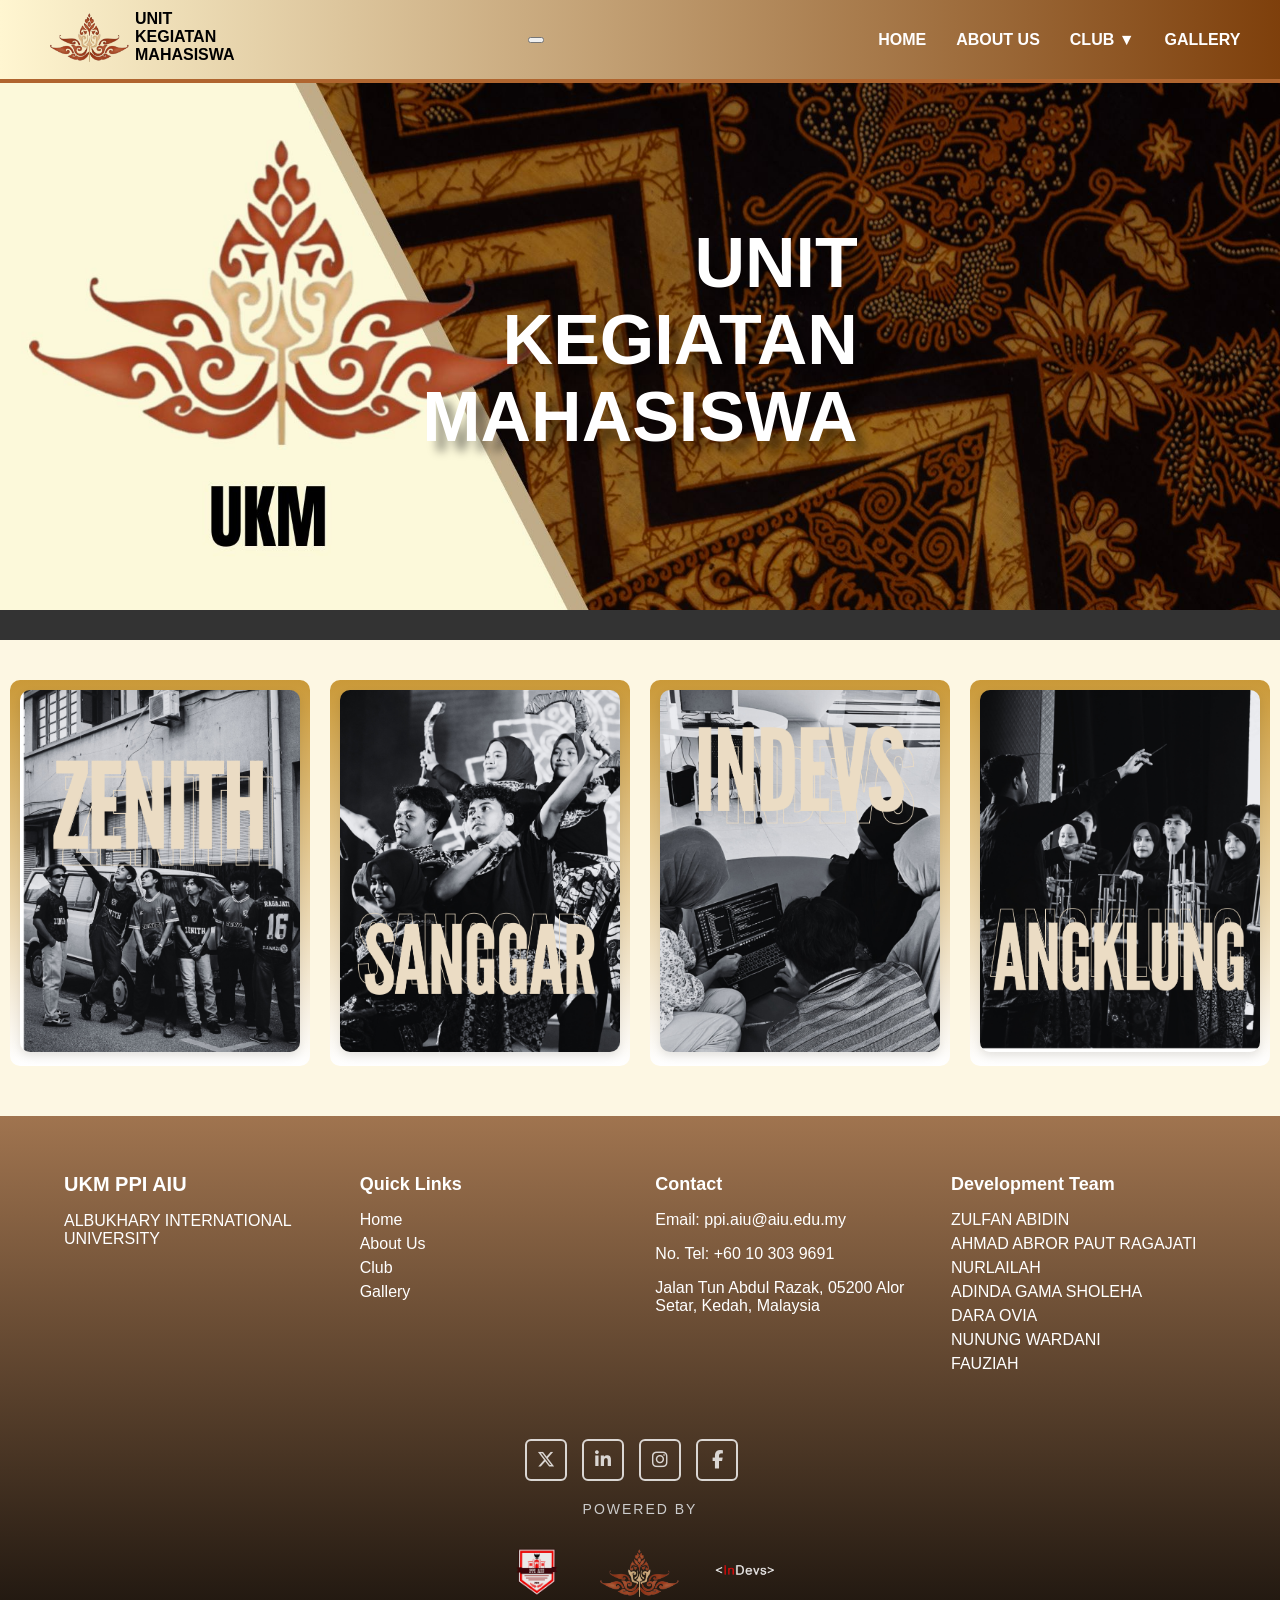
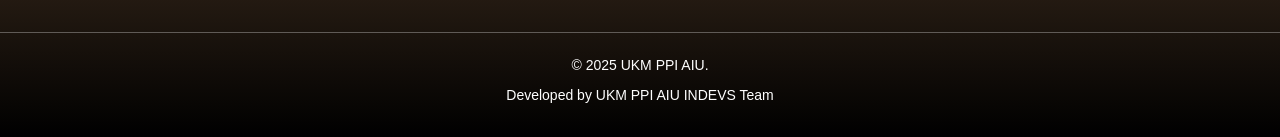
==== index.html @ 29023b62 "index" ====
<!DOCTYPE html>
<html lang="en">
<head>
  <meta charset="UTF-8">
  <meta name="viewport" content="width=device-width, initial-scale=1.0">
  <title>UKM</title>
  <link rel="stylesheet" href="style.css">
  <link rel="stylesheet" href="https://cdnjs.cloudflare.com/ajax/libs/font-awesome/6.5.0/css/all.min.css">

</head>
<body>

  <!-- HEADER -->
  <header>
    <div class="logo">
      <img src="logo.png" alt="Logo UKM">
      <div class="title">
        <h3>UNIT</h3>
        <h3>KEGIATAN</h3>
        <h3>MAHASISWA</h3>
      </div>
    </div>
    <button class="nav-toggle" aria-label="Toggle navigation" aria-expanded="false">
      <span class="bar"></span>
      <span class="bar"></span>
      <span class="bar"></span>
    </button>
    <nav>
      <ul>
        <li><a href="index.html">HOME</a></li>
        <li><a href="about.html">ABOUT US</a></li>
        
        <li class="dropdown">
          <a href="#">CLUB ▼</a>
          <ul class="dropdown-content">
            <li><a href="sanggar.html">SANGGAR</a></li>
            <li><a href="zenith.html">ZENITH</a></li>
            <li><a href="indevs.html">INDEVS</a></li>
            <li><a href="angklung.html">ANKLUNG</a></li>
          </ul>
        </li>
        <li><a href="gallery.html">GALLERY</a></li>
      </ul>
    </nav>
  </header>

  <!-- HERO SECTION -->
<main>
  <section class="hero">
    <div class="overlay"></div>
    <div class="hero-content">
      <!--<img src="logo.png" alt="UKM Logo" class="hero-logo">-->
      <div class="hero-right">
        <h1>UNIT<br>KEGIATAN<br>MAHASISWA</h1>
      </div>
  <section>
</main>

<div class="gallery1">

<a href="zenith.html">   
  <div class="card">
    <img src="jenitcard.png" alt="Picture 1">
  </div>
</a>

<a href="sanggar.html">    
  <div class="card">
    <img src="sang card.png" alt="Picture 2">
    
  </div>
</a>  

<a href="indevs.html">          
  <div class="card">
    <img src="indevs card.png" alt="Picture 3">
  </div>
</a>  

<a href="angklung.html">    
  <div class="card">
    <img src="ang card.png" alt="Picture 4">
 </div>
</a>
</div>

    

  <!-- Footer -->
<footer class="footer">
  <div class="footer-container">

    <!-- Logo + Name -->
    <div class="footer-section">
      <h2 class="footer-title">UKM PPI AIU</h2>
      <p>ALBUKHARY INTERNATIONAL UNIVERSITY</p>
    </div>



    <!-- Quick Links -->
    <div class="footer-section">
      <h3>Quick Links</h3>
      <ul>
        <li><a href="ukm.html">Home</a></li>
        <li><a href="about.html">About Us</a></li>
        <li><a href="#">Club</a></li>
        <li><a href="gallery.html">Gallery</a></li>
      </ul>
    </div>

    <!-- Contact Info -->
    <div class="footer-section">
      <h3>Contact</h3>
      <p>Email: ppi.aiu@aiu.edu.my</p>
      <p>No. Tel: +60 10 303 9691</p>
      <p>Jalan Tun Abdul Razak, 05200
Alor Setar, Kedah, Malaysia</p>
    </div>

    
    <!-- Development Team -->
    <div class="footer-section">
      <h3>Development Team</h3>
      <ul> 
        <li>ZULFAN ABIDIN</li>
        <li>AHMAD ABROR PAUT RAGAJATI</li>
        <li>NURLAILAH</li>
        <li>ADINDA GAMA SHOLEHA</li>
        <li>DARA OVIA</li>
        <li>NUNUNG WARDANI</li>
        <li>FAUZIAH</li>
        

      </ul>
    </div>
    

  </div>
<div class="powered-by">
  <div class="social-icons">
    <a href="#" class="icon-box">
        <i class="fa-brands fa-x-twitter"></i>
    </a>
    <a href="#" class="icon-box">
        <i class="fa-brands fa-linkedin-in"></i>
    </a>
    <a href="#" class="icon-box">
        <i class="fa-brands fa-instagram"></i>
    </a>
    <a href="#" class="icon-box">
        <i class="fa-brands fa-facebook-f"></i>
    </a>
</div>
    <p>POWERED BY</p>

    <div class="power-logos">
        <img src="LOGO PPI-AIU-smaller size.png" alt="Logo 1">
        <img src="logo2.png" alt="Logo 2">
        <img src="logo3.png" alt="Logo 3">
    </div>
</div>

  <div class="footer-bottom">
    <p>© 2025 UKM PPI AIU.</p>
    <p>Developed by UKM PPI AIU INDEVS Team</p>
  </div>
</footer>

<script src="animations.js"></script>
</body>
</html>
---- style.css ----
body {
  margin: 0;
  font-family: Arial, sans-serif;
  background-color: #fdf7e3;
  margin-top: 70px; /* untuk menghindari konten tertutup header */
}

/* HEADER */
header {
  background: linear-gradient(to left, #7d3e0a, #fff6d1);
  position: fixed;
  background-color: #fff6d1;
  display: flex;
  justify-content: space-between;
  align-items: center;
  padding: 10px 50px;
  border-bottom: 4px solid #b0652f;
  top: 0;
  left: 0;
  width: 93%;
  z-index: 999;
}

.logo {
  display: flex;
  align-items: center;
  gap: 5px;
  margin-bottom: 5px;
  
}

.logo img {
  width: 80px;
  size: 200px;
}

.title h3 {
  font-size: 16px;
  color: #000000;
  margin: 0;
}

nav ul {
  list-style: none;
  display: flex;
  gap: 30px;
  margin: 0;
}

nav a {
  text-decoration: none;
  color: #fffefe;
  font-weight: bold;
}

nav a:hover {
  color: #000000;
}

/* DROPDOWN MENU */
.dropdown {
  position: relative;
}

.dropdown-content {
  display: none;
  position: absolute;
  background-color: #89561d;
  list-style: none;
  padding: 10px;
  border-radius: 10px;
  z-index: 999;        
}

.dropdown:hover .dropdown-content {
  display: block;
}

/* HERO SECTION */
/* HERO SECTION */
.hero {
  position: relative;
  height: 540px;
  background: url('WEBSITE\ UKM.jpg') center/cover no-repeat;
  display: flex;
  justify-content: center;
  align-items: center;
  color: white;
  text-align: center;
  border-bottom: #333 30px solid;
}

/* Lapisan gelap agar teks lebih jelas 
.hero::after {
  content: "";
  position: absolute;
  top: 0;
  left: 0;
  width: 100%;
  height: 150%;
 
}*/

/* Konten utama di atas lapisan gelap */
.hero-content {
  position: relative;
  
  text-align: center;
}

.hero-logo {
  width: 300px;
  margin-bottom: 50px;
}

/* Judul teks */
.hero-right h1 {
    font-size: 70px;
    line-height: 1.1;
  text-align: right;
    color: white;
    font-weight: 900;
    text-shadow: 10px 10px 10px rgba(0,0,0,0.4);
  width: 100%;
  display: flex;
  align-items: center;
  justify-content: flex-end;  /* geser tulisan ke kanan */
    
    
    
}

.hero h2 {
  font-size: 35px;
  margin: 5px 0 0 0;
  font-weight: bold;
}

 .gallery1 {
            display: grid;
            grid-template-columns: repeat(auto-fit, minmax(250px, 1fr));
            gap: 20px;
            padding: 10px;
            margin-top: 30px;
        }

        
        .gallery1 img,
        .gallery1 video {
            width: 100%;
            border-radius: 10px;
            box-shadow: 0 4px 10px rgba(0,0,0,0.1);
            transition: transform 0.2s ease;
        }

        
        .gallery1 img:hover,
        .gallery1 video:hover {
            transform: scale(1.05);
        }

.card {
  background: linear-gradient(to bottom,rgb(202, 153, 56),white);
  padding: 10px;
  border-radius: 10px;
}

/* FOOTER */




.footer {
  background: linear-gradient(to top, #000000, #a0744f);
  color: #fff;
  padding: 40px 0 20px;
  font-family: Arial, sans-serif;
  margin-top: 40px;

}

.footer-container {
  width: 90%;
  max-width: 1200px;
  margin: auto;
  display: flex;
  justify-content: space-between;
  flex-wrap: wrap;
}

.footer-section {
  width: 23%;
  min-width: 200px;
  margin-bottom: 20px;
}

.footer-title {
  font-size: 20px;
  margin-bottom: 10px;
  font-weight: bold;
}

.footer-section h3 {
  margin-bottom: 10px;
  font-size: 18px;
}

.footer-section ul {
  list-style: none;
  padding: 0;
}

.footer-section ul li {
  margin-bottom: 6px;
}

.footer-section ul li a {
  color: #fff;
  text-decoration: none;
}

.footer-section ul li a:hover {
  text-decoration: underline;
}
.powered-by {
  text-align: center;
  margin-top: 30px;
  color: #ccc;
}

.powered-by p {
  font-size: 14px;
  letter-spacing: 2px;
  margin-bottom: 15px;
}

.power-logos {
  display: flex;
  justify-content: center;
  align-items: center;
  gap: 25px; /* jarak antar logo */
}

.power-logos img {
  width: 80px;   /* ukuran logo */
  height: auto;
  opacity: 0.9;
  transition: 0.3s;
}

.power-logos img:hover {
  opacity: 1;
  transform: scale(1.06);
}


.footer-bottom {
  text-align: center;
  margin-top: 20px;
  border-top: 1px solid rgba(255,255,255,0.3);
  padding-top: 10px;
  font-size: 14px;
}
.social-icons {
    margin-bottom: 20px;
    margin-left: 525px;
    display: flex;
    gap: 15px;
    align-items: center;
}

.icon-box {
    width: 38px;
    height: 38px;
    border: 2px solid #ffffffcc;
    display: flex;
    justify-content: center;
    align-items: center;
    border-radius: 6px;
    text-decoration: none;
    transition: 0.3s ease;
}

.icon-box i {
    color: #ffffffcc;
    font-size: 18px;
}

.icon-box:hover {
    border-color: #fff;
    transform: translateY(-3px);
}

.icon-box:hover i {
    color: #fff;
}




/*  ABOUT US PAGE STYLE SECTION  */
.about-section {
  display: flex;
  height: 520px;
  border-bottom: #333 30px solid;
}

.about-left {
  flex: 1;
  background: url('background1.jpg') center/cover no-repeat;
}

.about-right {
  flex: 1;
  background-color: #cbb490;
  padding: 40px;
  display: flex;
  flex-direction: column;
  justify-content: center;
}

.about-right h1 {
  color: black;
  font-size: 32px;
  margin-bottom: 50px;
}

.about-right p {
  color: #333;
  font-size: 18px;
  line-height: 1.5;
  margin-bottom: 100;
  margin-top: 50;
}
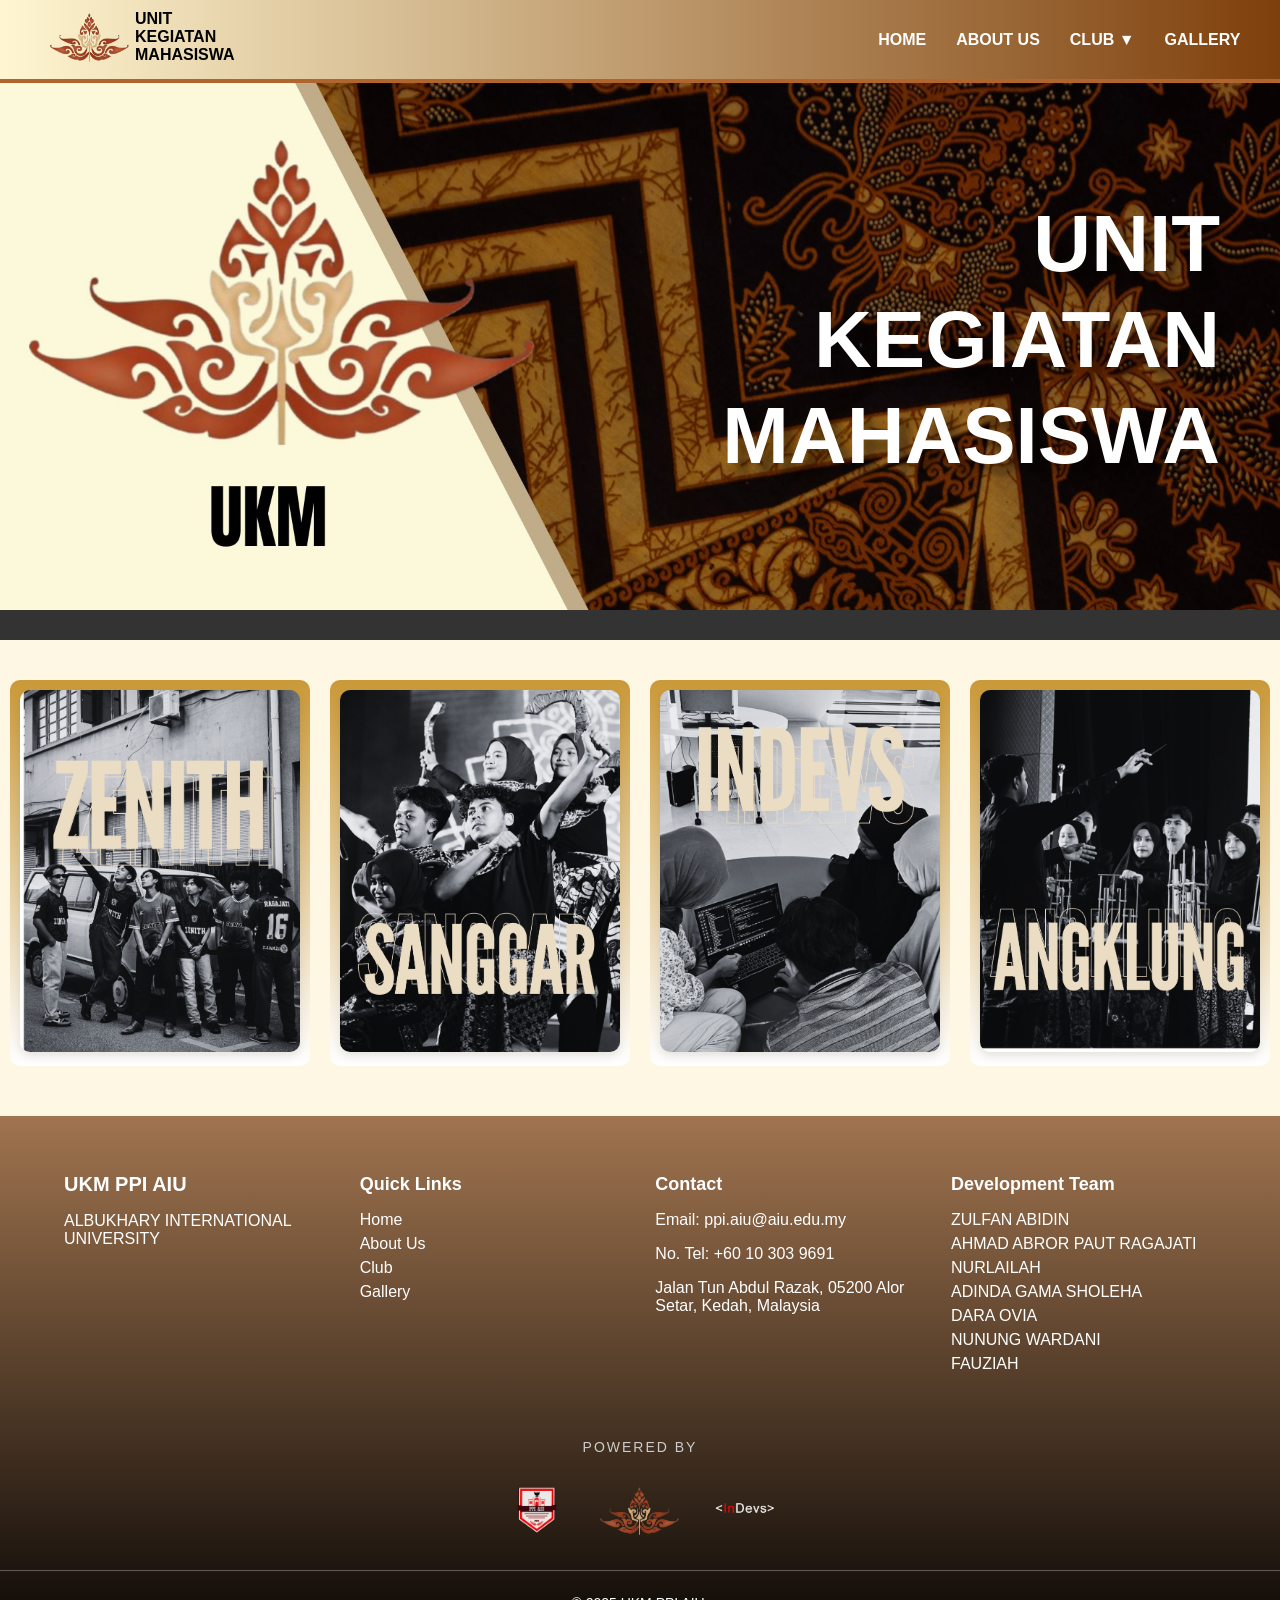
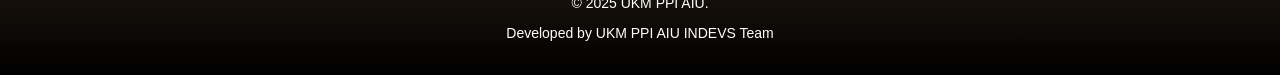
==== commit 533adb5f: "rapiin" ====
--- a/index.html
+++ b/index.html
@@ -20,11 +20,11 @@
         <h3>MAHASISWA</h3>
       </div>
     </div>
-    <button class="nav-toggle" aria-label="Toggle navigation" aria-expanded="false">
+    <!--<button class="nav-toggle" aria-label="Toggle navigation" aria-expanded="false">
       <span class="bar"></span>
       <span class="bar"></span>
       <span class="bar"></span>
-    </button>
+    </button>-->
     <nav>
       <ul>
         <li><a href="index.html">HOME</a></li>
@@ -49,7 +49,7 @@
   <section class="hero">
     <div class="overlay"></div>
     <div class="hero-content">
-      <!--<img src="logo.png" alt="UKM Logo" class="hero-logo">-->
+      
       <div class="hero-right">
         <h1>UNIT<br>KEGIATAN<br>MAHASISWA</h1>
       </div>
@@ -139,18 +139,6 @@
   </div>
 <div class="powered-by">
   <div class="social-icons">
-    <a href="#" class="icon-box">
-        <i class="fa-brands fa-x-twitter"></i>
-    </a>
-    <a href="#" class="icon-box">
-        <i class="fa-brands fa-linkedin-in"></i>
-    </a>
-    <a href="#" class="icon-box">
-        <i class="fa-brands fa-instagram"></i>
-    </a>
-    <a href="#" class="icon-box">
-        <i class="fa-brands fa-facebook-f"></i>
-    </a>
 </div>
     <p>POWERED BY</p>
 
--- a/style.css
+++ b/style.css
@@ -83,7 +83,7 @@
   height: 540px;
   background: url('WEBSITE\ UKM.jpg') center/cover no-repeat;
   display: flex;
-  justify-content: center;
+  justify-content: right;
   align-items: center;
   color: white;
   text-align: center;
@@ -104,7 +104,7 @@
 /* Konten utama di atas lapisan gelap */
 .hero-content {
   position: relative;
-  
+  justify-content: right;
   text-align: center;
 }
 
@@ -115,16 +115,16 @@
 
 /* Judul teks */
 .hero-right h1 {
-    font-size: 70px;
-    line-height: 1.1;
+  font-size: 80px;
+  line-height: 1.2;
   text-align: right;
-    color: white;
-    font-weight: 900;
-    text-shadow: 10px 10px 10px rgba(0,0,0,0.4);
+  color: white;
+  font-weight: 900;
+  text-shadow: 10px 10px 10px rgba(0,0,0,0.4);
   width: 100%;
   display: flex;
-  align-items: center;
-  justify-content: flex-end;  /* geser tulisan ke kanan */
+  align-items: end;
+ margin-right: 60px;
     
     
     
@@ -232,6 +232,7 @@
   font-size: 14px;
   letter-spacing: 2px;
   margin-bottom: 15px;
+  text-align: center;
 }
 
 .power-logos {
@@ -260,39 +261,6 @@
   border-top: 1px solid rgba(255,255,255,0.3);
   padding-top: 10px;
   font-size: 14px;
-}
-.social-icons {
-    margin-bottom: 20px;
-    margin-left: 525px;
-    display: flex;
-    gap: 15px;
-    align-items: center;
-}
-
-.icon-box {
-    width: 38px;
-    height: 38px;
-    border: 2px solid #ffffffcc;
-    display: flex;
-    justify-content: center;
-    align-items: center;
-    border-radius: 6px;
-    text-decoration: none;
-    transition: 0.3s ease;
-}
-
-.icon-box i {
-    color: #ffffffcc;
-    font-size: 18px;
-}
-
-.icon-box:hover {
-    border-color: #fff;
-    transform: translateY(-3px);
-}
-
-.icon-box:hover i {
-    color: #fff;
 }
 
 
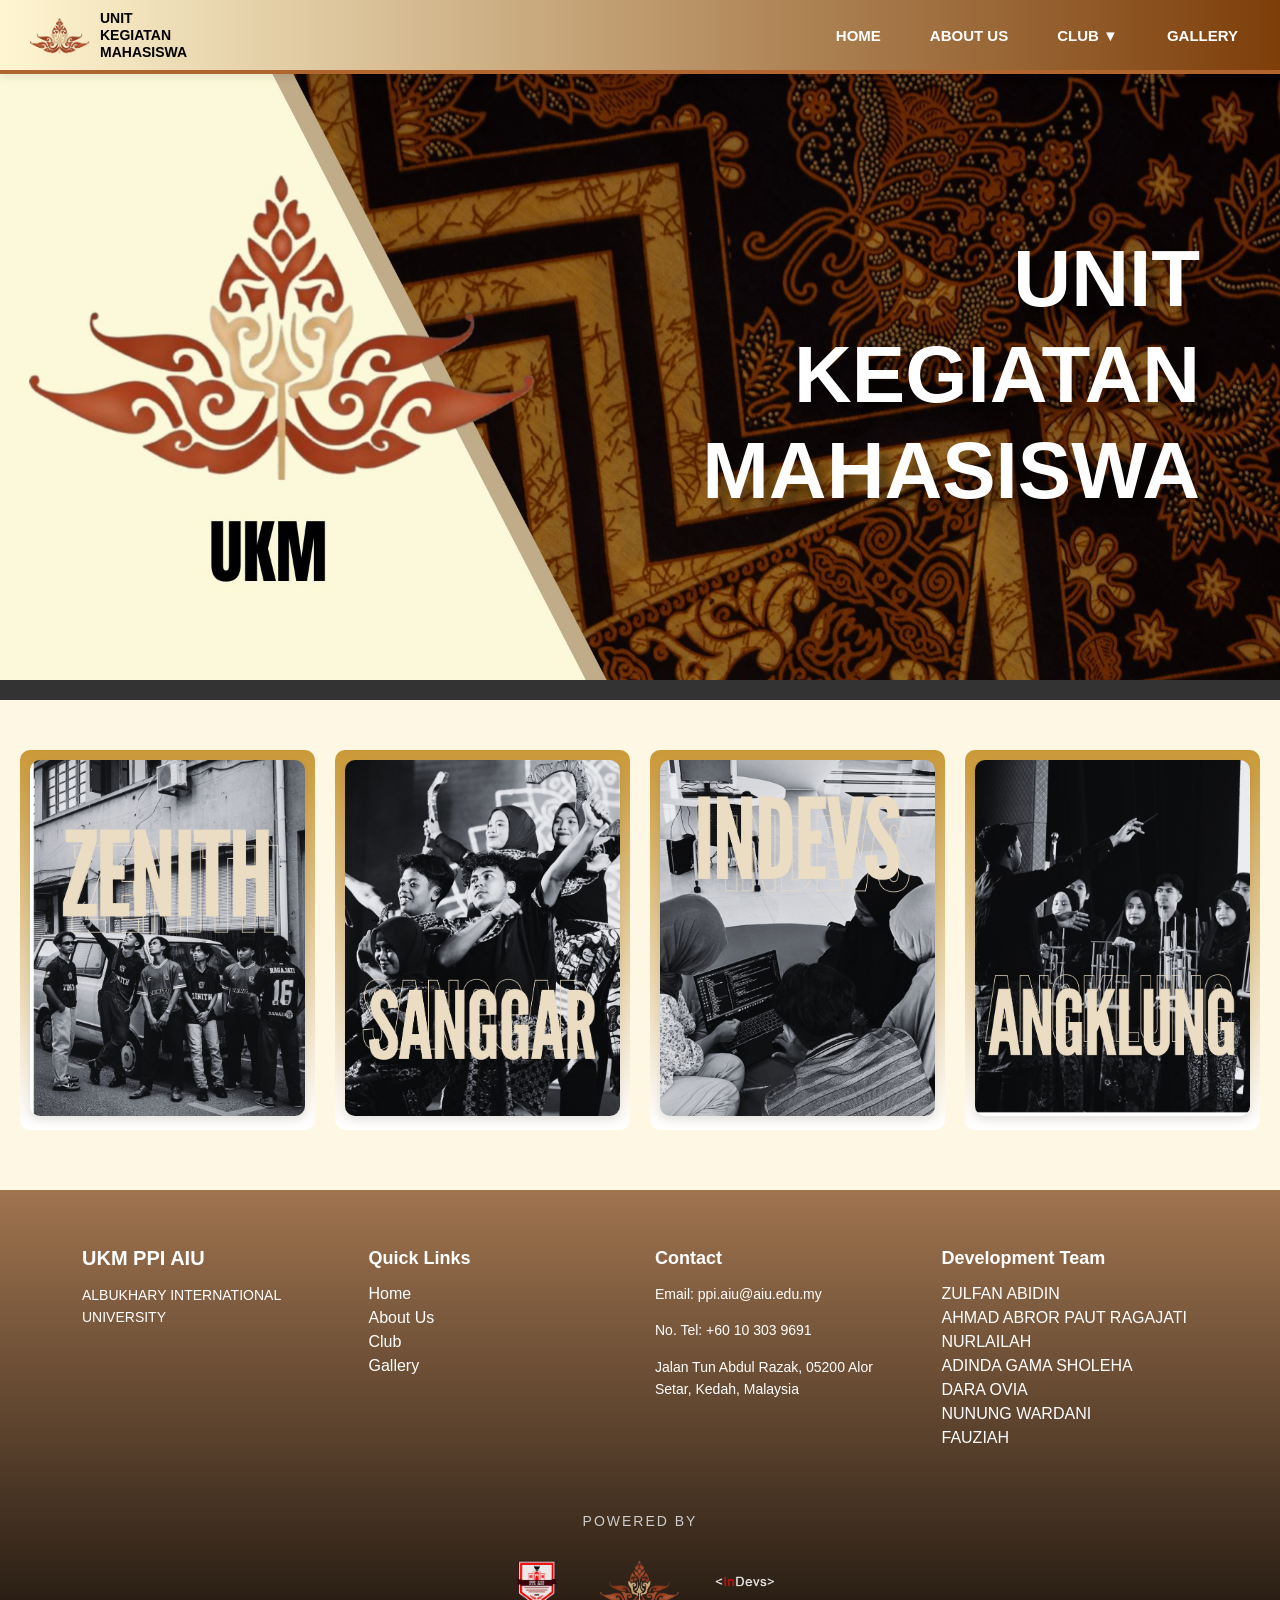
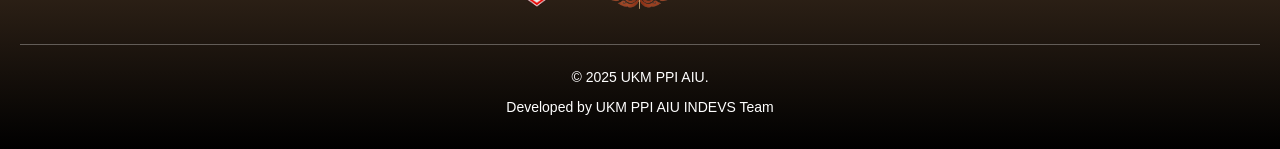
==== commit b46c787a: "new responsive design and gallery updates" ====
--- a/index.html
+++ b/index.html
@@ -6,9 +6,16 @@
   <title>UKM</title>
   <link rel="stylesheet" href="style.css">
   <link rel="stylesheet" href="https://cdnjs.cloudflare.com/ajax/libs/font-awesome/6.5.0/css/all.min.css">
-
+  <style>
+    /* Sembunyikan H1 hanya di index.html untuk mobile */
+    @media screen and (max-width: 480px) {
+      .hero-right h1 {
+        display: none;
+      }
+    }
+  </style>
 </head>
-<body>
+<body class="with-navbar">
 
   <!-- HEADER -->
   <header>
@@ -20,23 +27,23 @@
         <h3>MAHASISWA</h3>
       </div>
     </div>
-    <!--<button class="nav-toggle" aria-label="Toggle navigation" aria-expanded="false">
+    <button class="nav-toggle" aria-label="Toggle navigation" aria-expanded="false">
       <span class="bar"></span>
       <span class="bar"></span>
       <span class="bar"></span>
-    </button>-->
+    </button>
     <nav>
       <ul>
         <li><a href="index.html">HOME</a></li>
         <li><a href="about.html">ABOUT US</a></li>
         
         <li class="dropdown">
-          <a href="#">CLUB ▼</a>
+          <a href="javascript:void(0)" class="dropdown-toggle">CLUB ▼</a>
           <ul class="dropdown-content">
             <li><a href="sanggar.html">SANGGAR</a></li>
             <li><a href="zenith.html">ZENITH</a></li>
             <li><a href="indevs.html">INDEVS</a></li>
-            <li><a href="angklung.html">ANKLUNG</a></li>
+            <li><a href="angklung.html">ANGKLUNG</a></li>
           </ul>
         </li>
         <li><a href="gallery.html">GALLERY</a></li>
@@ -155,6 +162,48 @@
   </div>
 </footer>
 
+<script>
+// Toggle mobile menu
+const navToggle = document.querySelector('.nav-toggle');
+const nav = document.querySelector('nav');
+const dropdownToggle = document.querySelector('.dropdown-toggle');
+const dropdown = document.querySelector('.dropdown');
+
+navToggle.addEventListener('click', () => {
+  navToggle.classList.toggle('active');
+  nav.classList.toggle('active');
+  const isExpanded = navToggle.getAttribute('aria-expanded') === 'true';
+  navToggle.setAttribute('aria-expanded', !isExpanded);
+});
+
+// Toggle dropdown - prevent default on all clicks and toggle on mobile
+dropdownToggle.addEventListener('click', (e) => {
+  e.preventDefault();
+  e.stopPropagation();
+  if (window.innerWidth <= 768) {
+    dropdown.classList.toggle('active');
+  }
+});
+
+// Close menu when clicking outside
+document.addEventListener('click', (e) => {
+  if (!nav.contains(e.target) && !navToggle.contains(e.target) && nav.classList.contains('active')) {
+    navToggle.classList.remove('active');
+    nav.classList.remove('active');
+    navToggle.setAttribute('aria-expanded', 'false');
+  }
+});
+
+// Close menu when window resizes to desktop
+window.addEventListener('resize', () => {
+  if (window.innerWidth > 768) {
+    nav.classList.remove('active');
+    navToggle.classList.remove('active');
+    dropdown.classList.remove('active');
+    navToggle.setAttribute('aria-expanded', 'false');
+  }
+});
+</script>
 <script src="animations.js"></script>
 </body>
 </html>
--- a/style.css
+++ b/style.css
@@ -1,60 +1,114 @@
+* {
+  box-sizing: border-box;
+}
+
 body {
   margin: 0;
+  padding: 0;
   font-family: Arial, sans-serif;
   background-color: #fdf7e3;
-  margin-top: 70px; /* untuk menghindari konten tertutup header */
+}
+
+body.with-navbar {
+  padding-top: 70px;
 }
 
 /* HEADER */
 header {
   background: linear-gradient(to left, #7d3e0a, #fff6d1);
   position: fixed;
-  background-color: #fff6d1;
   display: flex;
   justify-content: space-between;
   align-items: center;
-  padding: 10px 50px;
+  padding: 10px 30px;
   border-bottom: 4px solid #b0652f;
   top: 0;
   left: 0;
-  width: 93%;
-  z-index: 999;
+  width: 100%;
+  z-index: 1000;
+  box-shadow: 0 2px 10px rgba(0,0,0,0.1);
 }
 
 .logo {
   display: flex;
   align-items: center;
-  gap: 5px;
-  margin-bottom: 5px;
-  
+  gap: 10px;
+  z-index: 1001;
 }
 
 .logo img {
-  width: 80px;
-  size: 200px;
+  width: 60px;
+  height: auto;
 }
 
 .title h3 {
-  font-size: 16px;
+  font-size: 14px;
   color: #000000;
   margin: 0;
+  line-height: 1.2;
+}
+
+/* Hamburger Menu Button */
+.nav-toggle {
+  display: none;
+  flex-direction: column;
+  background: none;
+  border: none;
+  cursor: pointer;
+  padding: 5px;
+  z-index: 1001;
+}
+
+.nav-toggle .bar {
+  width: 25px;
+  height: 3px;
+  background-color: #ffffff;
+  margin: 3px 0;
+  transition: 0.3s;
+  border-radius: 3px;
+}
+
+.nav-toggle.active .bar:nth-child(1) {
+  transform: rotate(-45deg) translate(-5px, 6px);
+}
+
+.nav-toggle.active .bar:nth-child(2) {
+  opacity: 0;
+}
+
+.nav-toggle.active .bar:nth-child(3) {
+  transform: rotate(45deg) translate(-5px, -6px);
+}
+
+/* Navigation */
+nav {
+  display: flex;
+  align-items: center;
 }
 
 nav ul {
   list-style: none;
   display: flex;
-  gap: 30px;
+  gap: 25px;
   margin: 0;
+  padding: 0;
+  align-items: center;
 }
 
 nav a {
   text-decoration: none;
   color: #fffefe;
   font-weight: bold;
+  font-size: 15px;
+  transition: color 0.3s ease;
+  padding: 8px 12px;
+  display: block;
 }
 
 nav a:hover {
   color: #000000;
+  background-color: rgba(255,255,255,0.2);
+  border-radius: 5px;
 }
 
 /* DROPDOWN MENU */
@@ -67,129 +121,133 @@
   position: absolute;
   background-color: #89561d;
   list-style: none;
-  padding: 10px;
+  padding: 10px 0;
   border-radius: 10px;
-  z-index: 999;        
-}
-
-.dropdown:hover .dropdown-content {
+  z-index: 999;
+  min-width: 150px;
+  box-shadow: 0 4px 15px rgba(0,0,0,0.2);
+  top: 100%;
+  left: 0;
+}
+
+.dropdown-content li {
+  padding: 0;
+}
+
+.dropdown-content a {
+  padding: 10px 20px;
   display: block;
-}
-
-/* HERO SECTION */
+  color: #ffffff;
+}
+
+.dropdown-content a:hover {
+  background-color: rgba(255,255,255,0.2);
+}
+
+/* Desktop only - hover to show dropdown */
+@media (min-width: 769px) {
+  .dropdown:hover .dropdown-content {
+    display: block;
+  }
+}
+
 /* HERO SECTION */
 .hero {
   position: relative;
-  height: 540px;
+  min-height: 500px;
+  height: 70vh;
   background: url('WEBSITE\ UKM.jpg') center/cover no-repeat;
   display: flex;
-  justify-content: right;
+  justify-content: flex-end;
   align-items: center;
   color: white;
   text-align: center;
-  border-bottom: #333 30px solid;
-}
-
-/* Lapisan gelap agar teks lebih jelas 
-.hero::after {
-  content: "";
-  position: absolute;
-  top: 0;
-  left: 0;
-  width: 100%;
-  height: 150%;
- 
-}*/
-
-/* Konten utama di atas lapisan gelap */
+  border-bottom: #333 20px solid;
+}
+
 .hero-content {
   position: relative;
-  justify-content: right;
-  text-align: center;
+  width: 100%;
+  display: flex;
+  justify-content: flex-end;
+  padding: 20px;
 }
 
 .hero-logo {
-  width: 300px;
+  max-width: 300px;
+  width: 100%;
+  height: auto;
   margin-bottom: 50px;
 }
 
-/* Judul teks */
 .hero-right h1 {
-  font-size: 80px;
+  font-size: clamp(40px, 8vw, 80px);
   line-height: 1.2;
   text-align: right;
   color: white;
   font-weight: 900;
   text-shadow: 10px 10px 10px rgba(0,0,0,0.4);
-  width: 100%;
-  display: flex;
-  align-items: end;
- margin-right: 60px;
-    
-    
-    
+  margin-right: 60px;
 }
 
 .hero h2 {
-  font-size: 35px;
+  font-size: clamp(20px, 4vw, 35px);
   margin: 5px 0 0 0;
   font-weight: bold;
 }
 
- .gallery1 {
-            display: grid;
-            grid-template-columns: repeat(auto-fit, minmax(250px, 1fr));
-            gap: 20px;
-            padding: 10px;
-            margin-top: 30px;
-        }
-
-        
-        .gallery1 img,
-        .gallery1 video {
-            width: 100%;
-            border-radius: 10px;
-            box-shadow: 0 4px 10px rgba(0,0,0,0.1);
-            transition: transform 0.2s ease;
-        }
-
-        
-        .gallery1 img:hover,
-        .gallery1 video:hover {
-            transform: scale(1.05);
-        }
+/* Gallery Grid */
+.gallery1 {
+  display: grid;
+  grid-template-columns: repeat(auto-fit, minmax(250px, 1fr));
+  gap: 20px;
+  padding: 20px;
+  margin-top: 30px;
+  max-width: 1400px;
+  margin-left: auto;
+  margin-right: auto;
+}
+
+.gallery1 img,
+.gallery1 video {
+  width: 100%;
+  height: auto;
+  border-radius: 10px;
+  box-shadow: 0 4px 10px rgba(0,0,0,0.1);
+  transition: transform 0.3s ease;
+}
+
+.gallery1 img:hover,
+.gallery1 video:hover {
+  transform: scale(1.05);
+}
 
 .card {
   background: linear-gradient(to bottom,rgb(202, 153, 56),white);
   padding: 10px;
   border-radius: 10px;
+  overflow: hidden;
 }
 
 /* FOOTER */
-
-
-
-
 .footer {
   background: linear-gradient(to top, #000000, #a0744f);
   color: #fff;
-  padding: 40px 0 20px;
+  padding: 40px 20px 20px;
   font-family: Arial, sans-serif;
   margin-top: 40px;
-
 }
 
 .footer-container {
   width: 90%;
   max-width: 1200px;
   margin: auto;
-  display: flex;
-  justify-content: space-between;
-  flex-wrap: wrap;
+  display: grid;
+  grid-template-columns: repeat(auto-fit, minmax(200px, 1fr));
+  gap: 30px;
 }
 
 .footer-section {
-  width: 23%;
   min-width: 200px;
   margin-bottom: 20px;
 }
@@ -217,11 +275,19 @@
 .footer-section ul li a {
   color: #fff;
   text-decoration: none;
+  transition: color 0.3s ease;
 }
 
 .footer-section ul li a:hover {
   text-decoration: underline;
-}
+  color: #ffd700;
+}
+
+.footer-section p {
+  font-size: 14px;
+  line-height: 1.6;
+}
+
 .powered-by {
   text-align: center;
   margin-top: 30px;
@@ -239,11 +305,12 @@
   display: flex;
   justify-content: center;
   align-items: center;
-  gap: 25px; /* jarak antar logo */
+  gap: 25px;
+  flex-wrap: wrap;
 }
 
 .power-logos img {
-  width: 80px;   /* ukuran logo */
+  width: 80px;
   height: auto;
   opacity: 0.9;
   transition: 0.3s;
@@ -253,7 +320,6 @@
   opacity: 1;
   transform: scale(1.06);
 }
-
 
 .footer-bottom {
   text-align: center;
@@ -266,22 +332,26 @@
 
 
 
-/*  ABOUT US PAGE STYLE SECTION  */
+/* ABOUT US PAGE STYLE SECTION */
 .about-section {
   display: flex;
-  height: 520px;
-  border-bottom: #333 30px solid;
+  min-height: 500px;
+  border-bottom: #333 20px solid;
+  flex-wrap: wrap;
 }
 
 .about-left {
   flex: 1;
+  min-width: 300px;
   background: url('background1.jpg') center/cover no-repeat;
+  min-height: 400px;
 }
 
 .about-right {
   flex: 1;
+  min-width: 300px;
   background-color: #cbb490;
-  padding: 40px;
+  padding: 40px 30px;
   display: flex;
   flex-direction: column;
   justify-content: center;
@@ -289,14 +359,177 @@
 
 .about-right h1 {
   color: black;
-  font-size: 32px;
-  margin-bottom: 50px;
+  font-size: clamp(24px, 5vw, 32px);
+  margin-bottom: 30px;
 }
 
 .about-right p {
   color: #333;
-  font-size: 18px;
-  line-height: 1.5;
-  margin-bottom: 100;
-  margin-top: 50;
-}
+  font-size: clamp(14px, 2.5vw, 18px);
+  line-height: 1.6;
+  margin-bottom: 20px;
+}
+
+/* RESPONSIVE DESIGN */
+@media screen and (max-width: 768px) {
+  body.with-navbar {
+    padding-top: 70px;
+  }
+
+  header {
+    padding: 15px 20px;
+  }
+
+  .logo img {
+    width: 50px;
+  }
+
+  .title h3 {
+    font-size: 12px;
+  }
+
+  .nav-toggle {
+    display: flex;
+  }
+
+  nav {
+    position: fixed;
+    top: 70px;
+    left: -100%;
+    width: 100%;
+    height: calc(100vh - 70px);
+    background: linear-gradient(to bottom, #7d3e0a, #fff6d1);
+    transition: left 0.3s ease;
+    overflow-y: auto;
+  }
+
+  nav.active {
+    left: 0;
+  }
+
+  nav ul {
+    flex-direction: column;
+    gap: 0;
+    padding: 20px;
+    width: 100%;
+  }
+
+  nav ul li {
+    width: 100%;
+    text-align: center;
+    border-bottom: 1px solid rgba(255,255,255,0.2);
+  }
+
+  nav a {
+    width: 100%;
+    padding: 15px;
+    font-size: 18px;
+  }
+
+  .dropdown-content {
+    position: static;
+    display: none;
+    width: 100%;
+    background-color: rgba(137, 86, 29, 0.8);
+    border-radius: 0;
+    box-shadow: none;
+  }
+
+  .dropdown.active .dropdown-content {
+    display: block;
+  }
+
+  .hero {
+    min-height: 400px;
+    height: 60vh;
+  }
+
+  .hero-right h1 {
+    margin-right: 20px;
+  }
+
+  .gallery1 {
+    grid-template-columns: repeat(auto-fit, minmax(200px, 1fr));
+    gap: 15px;
+    padding: 15px;
+  }
+
+  .about-section {
+    flex-direction: column;
+  }
+
+  .about-left,
+  .about-right {
+    min-width: 100%;
+  }
+
+  .footer-container {
+    grid-template-columns: 1fr;
+    gap: 20px;
+  }
+
+  .power-logos {
+    gap: 15px;
+  }
+
+  .power-logos img {
+    width: 60px;
+  }
+}
+
+@media screen and (max-width: 480px) {
+  body.with-navbar {
+    padding-top: 60px;
+  }
+
+  header {
+    padding: 10px 15px;
+  }
+
+  .logo img {
+    width: 40px;
+  }
+
+  .title h3 {
+    font-size: 10px;
+  }
+
+  nav {
+    top: 60px;
+    height: calc(100vh - 60px);
+  }
+
+  .hero {
+    min-height: 400px;
+    height: 60vh;
+    background: url('mobile-22.jpeg') center center no-repeat;
+    background-size: cover;
+    background-color: #000;
+  }
+
+  .gallery1 {
+    grid-template-columns: 1fr;
+    gap: 10px;
+    padding: 10px;
+  }
+
+  .footer {
+    padding: 30px 15px 15px;
+  }
+
+  .footer-section {
+    margin-bottom: 15px;
+  }
+
+  .footer-title {
+    font-size: 18px;
+  }
+
+  .footer-section h3 {
+    font-size: 16px;
+  }
+
+  .about-right {
+    padding: 30px 20px;
+  }
+}
